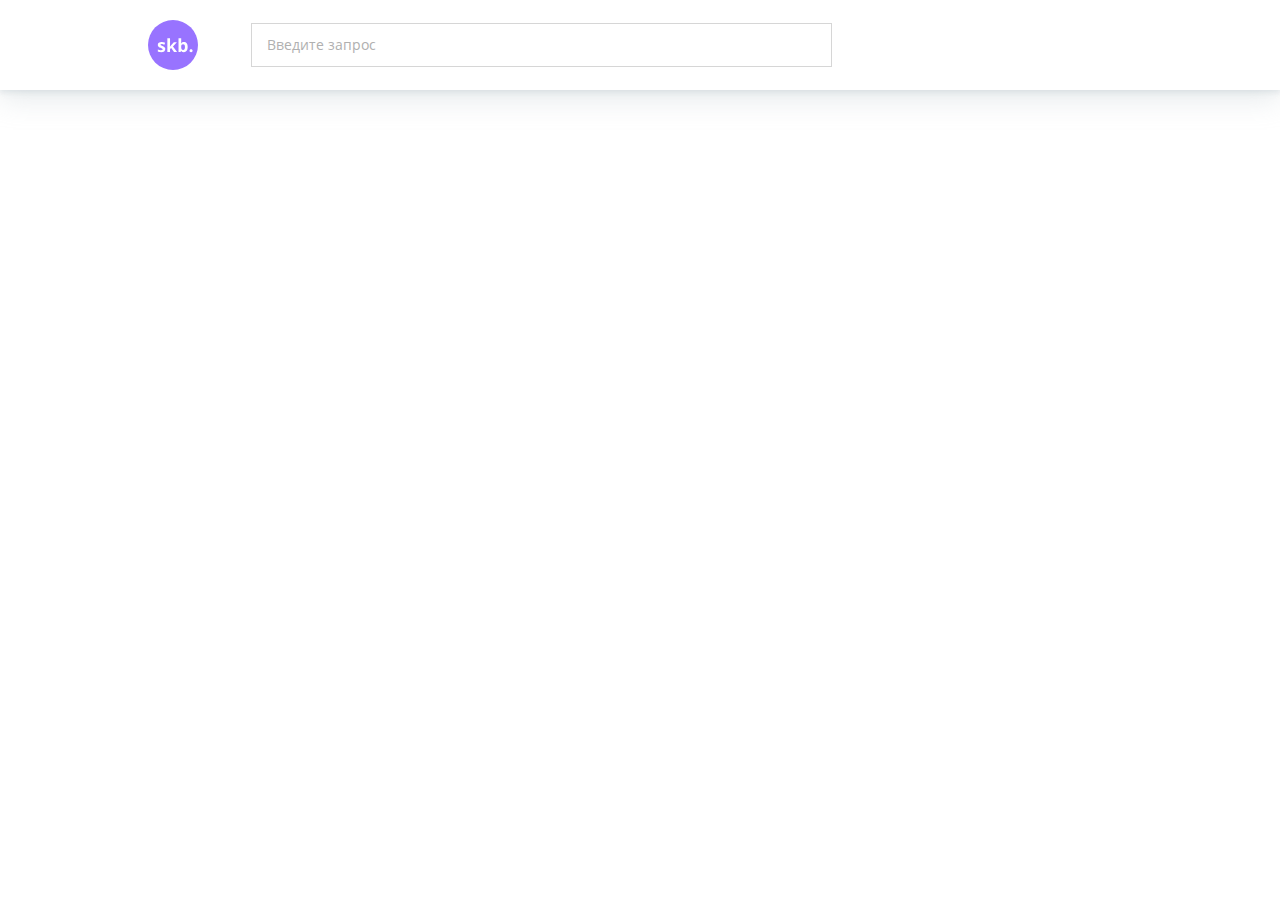
==== index.html @ ca974347 "header" ====
<!DOCTYPE html>
<html lang="ru">
<head>
    <meta charset="UTF-8">
    <meta http-equiv="X-UA-Compatible" content="IE=edge">
    <meta name="viewport" content="width=device-width, initial-scale=1.0">
    <title>Skillbus - Система управления контактными данными клиентов</title>

    <link rel="stylesheet" href="css/style.css">
</head>
<body>
    <header class="header">
      <div class="header__container container">
        <svg class="header__logo" viewbox="0 0 50 50" fill="none" xmlns="http://www.w3.org/2000/svg">
          <circle cx="25" cy="25" r="25" fill="#9873FF"/>
          <path d="M17.2617 29.082C17.2617 30.0898 16.9102 30.8574 16.207 31.3848C15.5098 31.9121 14.4639 32.1758 13.0693 32.1758C12.3545 32.1758 11.7451 32.126 11.2412 32.0264C10.7373 31.9326 10.2656 31.792 9.82617 31.6045V29.3896C10.3242 29.624 10.8838 29.8203 11.5049 29.9785C12.1318 30.1367 12.6826 30.2158 13.1572 30.2158C14.1299 30.2158 14.6162 29.9346 14.6162 29.3721C14.6162 29.1611 14.5518 28.9912 14.4229 28.8623C14.2939 28.7275 14.0713 28.5781 13.7549 28.4141C13.4385 28.2441 13.0166 28.0479 12.4893 27.8252C11.7334 27.5088 11.1768 27.2158 10.8193 26.9463C10.4678 26.6768 10.21 26.3691 10.0459 26.0234C9.8877 25.6719 9.80859 25.2412 9.80859 24.7314C9.80859 23.8584 10.1455 23.1846 10.8193 22.71C11.499 22.2295 12.46 21.9893 13.7021 21.9893C14.8857 21.9893 16.0371 22.2471 17.1562 22.7627L16.3477 24.6963C15.8555 24.4854 15.3955 24.3125 14.9678 24.1777C14.54 24.043 14.1035 23.9756 13.6582 23.9756C12.8672 23.9756 12.4717 24.1895 12.4717 24.6172C12.4717 24.8574 12.5977 25.0654 12.8496 25.2412C13.1074 25.417 13.667 25.6777 14.5283 26.0234C15.2959 26.334 15.8584 26.624 16.2158 26.8936C16.5732 27.1631 16.8369 27.4736 17.0068 27.8252C17.1768 28.1768 17.2617 28.5957 17.2617 29.082ZM21.9287 26.6562L23.0977 25.1621L25.8486 22.1738H28.8721L24.9697 26.4365L29.1094 32H26.0156L23.1855 28.0186L22.0342 28.9414V32H19.3535V18.3242H22.0342V24.4238L21.8936 26.6562H21.9287ZM35.9824 21.9893C37.1426 21.9893 38.0508 22.4434 38.707 23.3516C39.3633 24.2539 39.6914 25.4932 39.6914 27.0693C39.6914 28.6924 39.3516 29.9492 38.6719 30.8398C37.998 31.7305 37.0781 32.1758 35.9121 32.1758C34.7578 32.1758 33.8525 31.7568 33.1963 30.9189H33.0117L32.5635 32H30.5156V18.3242H33.1963V21.5059C33.1963 21.9102 33.1611 22.5576 33.0908 23.4482H33.1963C33.8232 22.4756 34.752 21.9893 35.9824 21.9893ZM35.1211 24.1338C34.459 24.1338 33.9756 24.3389 33.6709 24.749C33.3662 25.1533 33.208 25.8242 33.1963 26.7617V27.0518C33.1963 28.1064 33.3516 28.8623 33.6621 29.3193C33.9785 29.7764 34.4766 30.0049 35.1562 30.0049C35.707 30.0049 36.1436 29.7529 36.4658 29.249C36.7939 28.7393 36.958 28.001 36.958 27.0342C36.958 26.0674 36.7939 25.3438 36.4658 24.8633C36.1377 24.377 35.6895 24.1338 35.1211 24.1338ZM41.5283 30.7432C41.5283 30.251 41.6602 29.8789 41.9238 29.627C42.1875 29.375 42.5713 29.249 43.0752 29.249C43.5615 29.249 43.9365 29.3779 44.2002 29.6357C44.4697 29.8936 44.6045 30.2627 44.6045 30.7432C44.6045 31.2061 44.4697 31.5723 44.2002 31.8418C43.9307 32.1055 43.5557 32.2373 43.0752 32.2373C42.583 32.2373 42.2021 32.1084 41.9326 31.8506C41.6631 31.5869 41.5283 31.2178 41.5283 30.7432Z" fill="white"/>
        </svg>
        <input class="header__search-field" type="text" id="search-field" placeholder="Введите запрос">
      </div>
    </header>
</body>
</html>
---- css/style.css ----
@import "base/_normalize.css";
@import "base/_fonts.css";
@import "base/_variables.css";
@import "base/_global.css";
@import "base/_overall.css";

/*** blocks ***/

@import "blocks/_header.css";
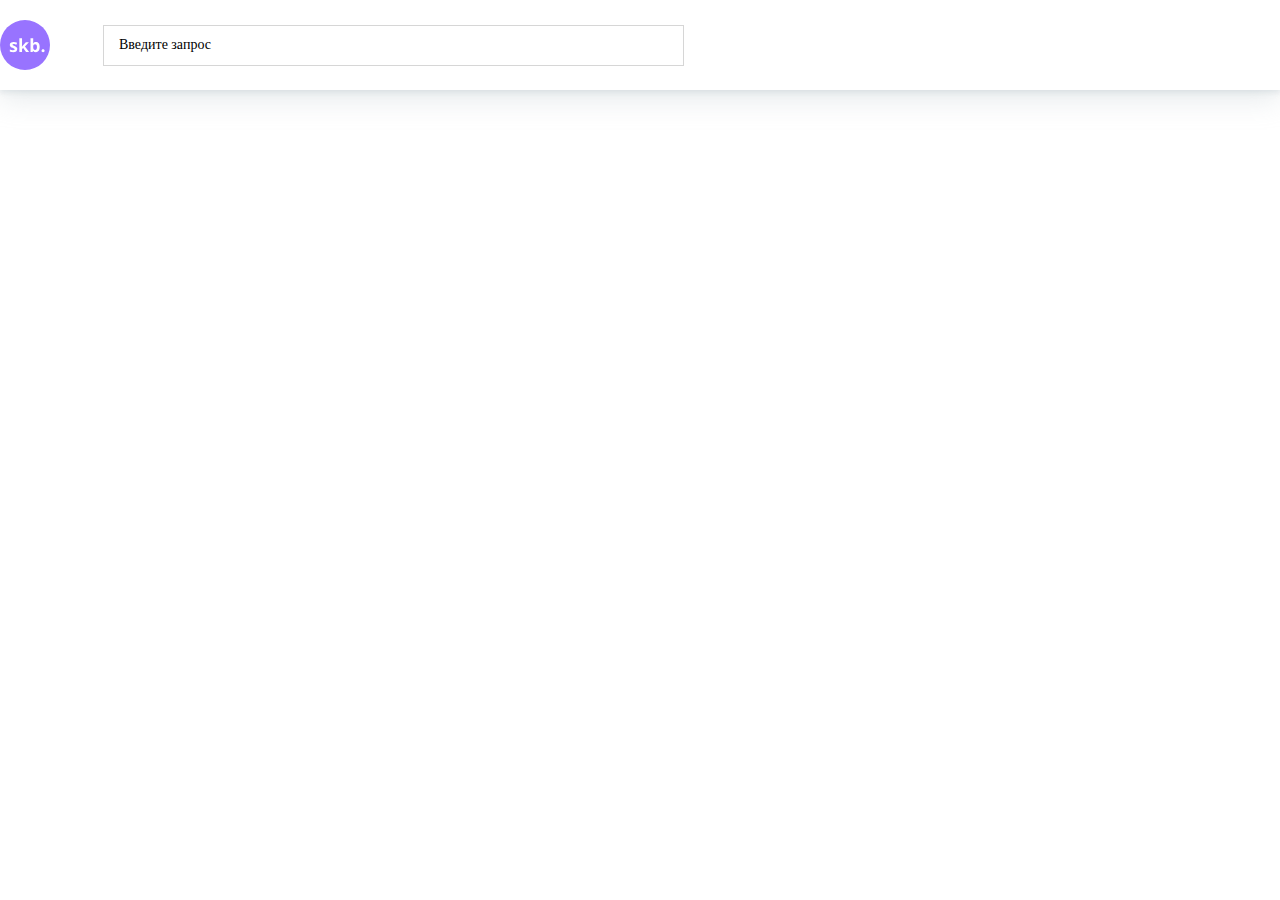
==== commit caf03eac: "update header" ====
--- a/index.html
+++ b/index.html
@@ -4,18 +4,17 @@
     <meta charset="UTF-8">
     <meta http-equiv="X-UA-Compatible" content="IE=edge">
     <meta name="viewport" content="width=device-width, initial-scale=1.0">
-    <title>Skillbus - Система управления контактными данными клиентов</title>
+    <title>Система управления контактными данными клиентов - Skillbus</title>
 
     <link rel="stylesheet" href="css/style.css">
 </head>
 <body>
     <header class="header">
       <div class="header__container container">
-        <svg class="header__logo" viewbox="0 0 50 50" fill="none" xmlns="http://www.w3.org/2000/svg">
-          <circle cx="25" cy="25" r="25" fill="#9873FF"/>
-          <path d="M17.2617 29.082C17.2617 30.0898 16.9102 30.8574 16.207 31.3848C15.5098 31.9121 14.4639 32.1758 13.0693 32.1758C12.3545 32.1758 11.7451 32.126 11.2412 32.0264C10.7373 31.9326 10.2656 31.792 9.82617 31.6045V29.3896C10.3242 29.624 10.8838 29.8203 11.5049 29.9785C12.1318 30.1367 12.6826 30.2158 13.1572 30.2158C14.1299 30.2158 14.6162 29.9346 14.6162 29.3721C14.6162 29.1611 14.5518 28.9912 14.4229 28.8623C14.2939 28.7275 14.0713 28.5781 13.7549 28.4141C13.4385 28.2441 13.0166 28.0479 12.4893 27.8252C11.7334 27.5088 11.1768 27.2158 10.8193 26.9463C10.4678 26.6768 10.21 26.3691 10.0459 26.0234C9.8877 25.6719 9.80859 25.2412 9.80859 24.7314C9.80859 23.8584 10.1455 23.1846 10.8193 22.71C11.499 22.2295 12.46 21.9893 13.7021 21.9893C14.8857 21.9893 16.0371 22.2471 17.1562 22.7627L16.3477 24.6963C15.8555 24.4854 15.3955 24.3125 14.9678 24.1777C14.54 24.043 14.1035 23.9756 13.6582 23.9756C12.8672 23.9756 12.4717 24.1895 12.4717 24.6172C12.4717 24.8574 12.5977 25.0654 12.8496 25.2412C13.1074 25.417 13.667 25.6777 14.5283 26.0234C15.2959 26.334 15.8584 26.624 16.2158 26.8936C16.5732 27.1631 16.8369 27.4736 17.0068 27.8252C17.1768 28.1768 17.2617 28.5957 17.2617 29.082ZM21.9287 26.6562L23.0977 25.1621L25.8486 22.1738H28.8721L24.9697 26.4365L29.1094 32H26.0156L23.1855 28.0186L22.0342 28.9414V32H19.3535V18.3242H22.0342V24.4238L21.8936 26.6562H21.9287ZM35.9824 21.9893C37.1426 21.9893 38.0508 22.4434 38.707 23.3516C39.3633 24.2539 39.6914 25.4932 39.6914 27.0693C39.6914 28.6924 39.3516 29.9492 38.6719 30.8398C37.998 31.7305 37.0781 32.1758 35.9121 32.1758C34.7578 32.1758 33.8525 31.7568 33.1963 30.9189H33.0117L32.5635 32H30.5156V18.3242H33.1963V21.5059C33.1963 21.9102 33.1611 22.5576 33.0908 23.4482H33.1963C33.8232 22.4756 34.752 21.9893 35.9824 21.9893ZM35.1211 24.1338C34.459 24.1338 33.9756 24.3389 33.6709 24.749C33.3662 25.1533 33.208 25.8242 33.1963 26.7617V27.0518C33.1963 28.1064 33.3516 28.8623 33.6621 29.3193C33.9785 29.7764 34.4766 30.0049 35.1562 30.0049C35.707 30.0049 36.1436 29.7529 36.4658 29.249C36.7939 28.7393 36.958 28.001 36.958 27.0342C36.958 26.0674 36.7939 25.3438 36.4658 24.8633C36.1377 24.377 35.6895 24.1338 35.1211 24.1338ZM41.5283 30.7432C41.5283 30.251 41.6602 29.8789 41.9238 29.627C42.1875 29.375 42.5713 29.249 43.0752 29.249C43.5615 29.249 43.9365 29.3779 44.2002 29.6357C44.4697 29.8936 44.6045 30.2627 44.6045 30.7432C44.6045 31.2061 44.4697 31.5723 44.2002 31.8418C43.9307 32.1055 43.5557 32.2373 43.0752 32.2373C42.583 32.2373 42.2021 32.1084 41.9326 31.8506C41.6631 31.5869 41.5283 31.2178 41.5283 30.7432Z" fill="white"/>
+        <svg class="header__logo">
+          <use xlink:href="icons/icons.svg#logo"></use>
         </svg>
-        <input class="header__search-field" type="text" id="search-field" placeholder="Введите запрос">
+        <input id="searchField" class="header__search-field" type="search" placeholder="Введите запрос">
       </div>
     </header>
 </body>
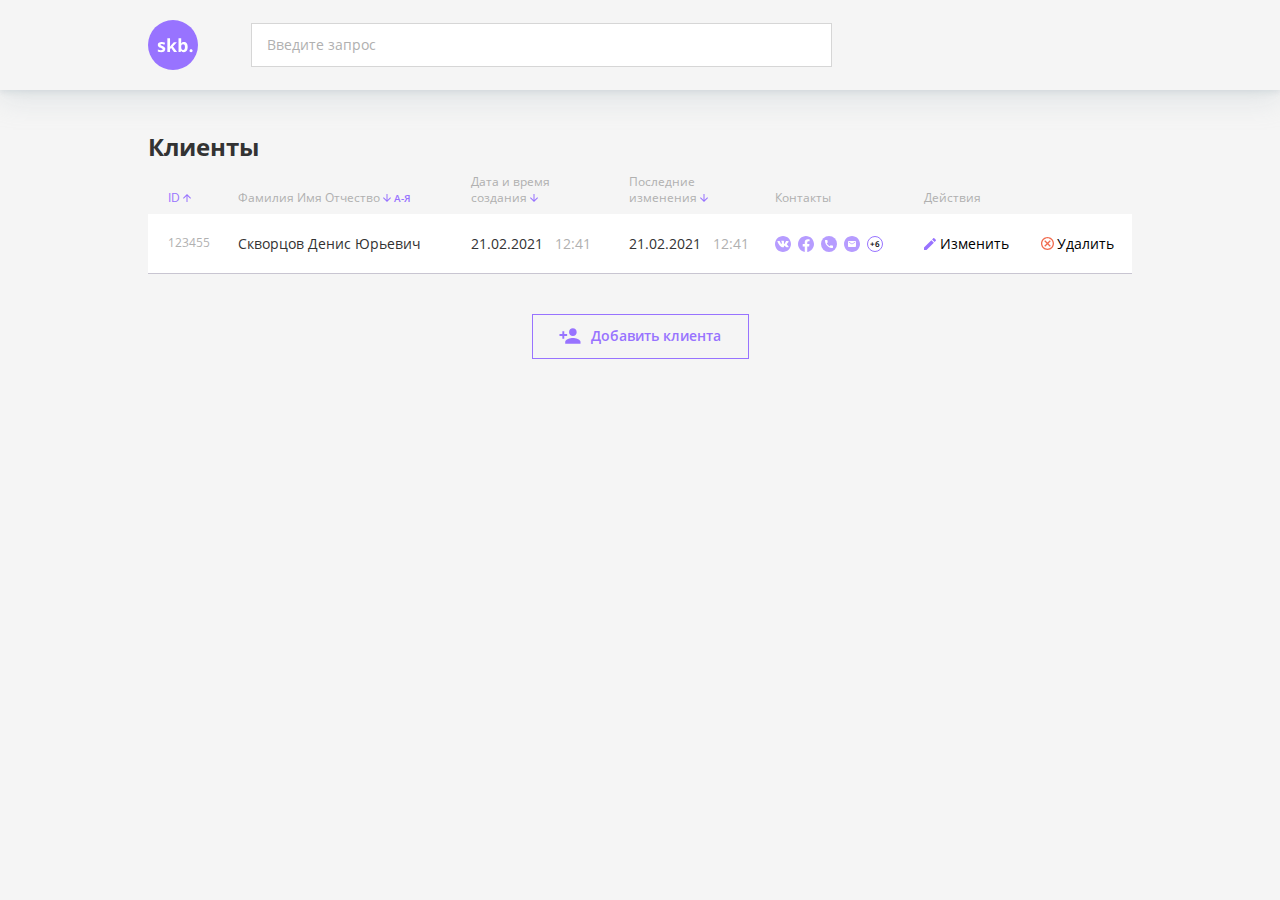
==== commit 8324bdc8: "clients section" ====
--- a/index.html
+++ b/index.html
@@ -8,7 +8,7 @@
 
     <link rel="stylesheet" href="css/style.css">
 </head>
-<body>
+<body class="ready">
     <header class="header">
       <div class="header__container container">
         <svg class="header__logo">
@@ -17,5 +17,161 @@
         <input id="searchField" class="header__search-field" type="search" placeholder="Введите запрос">
       </div>
     </header>
+    <main>
+      <h1 class="visually-hidden">Список клиентов Skillbus</h1>
+      <section class="clients">
+        <div class="clients__container container">
+          <h2 class="clients__title">Клиенты</h2>
+          <div class="clients__table-container">
+            <table class="clients__table clients-table">
+              <thead>
+                <th class="clients-table__th--id clients-table__th">
+                  <button id="filterIdBtn" class="filter-btn--id filter-btn btn-reset" type="button">
+                    <span>id</span>
+                    <svg class="filter-btn__arrow">
+                      <use xlink:href="icons/icons.svg#arrow"></use>
+                    </svg>
+                  </button>
+                </th>
+                <th class="clients-table__th--name clients-table__th">
+                  <span>Фамилия Имя Отчество</span>
+                  <button id="filterNameBtn" class="filter-btn--name filter-btn btn-reset" type="button">
+                    <svg class="filter-btn__arrow filter-btn__arrow--down">
+                      <use xlink:href="icons/icons.svg#arrow"></use>
+                    </svg>
+                    А-Я
+                  </button>
+                </th>
+                <th class="clients-table__th--date clients-table__th">
+                  <span>Дата и&nbsp;время создания</span>
+                  <button id="filterDateBtn" class="filter-btn btn-reset" type="button">
+                    <svg class="filter-btn__arrow filter-btn__arrow--down">
+                      <use xlink:href="icons/icons.svg#arrow"></use>
+                    </svg>
+                  </button>
+                </th>
+                <th class="clients-table__th--date clients-table__th">
+                  <span>Последние изменения</span>
+                  <button id="filterChangesBtn" class="filter-btn btn-reset" type="button">
+                    <svg class="filter-btn__arrow filter-btn__arrow--down">
+                      <use xlink:href="icons/icons.svg#arrow"></use>
+                    </svg>
+                  </button>
+                </th>
+                <th class="clients-table__th--contacts clients-table__th">
+                  <span>Контакты</span>
+                </th>
+                <th class="clients-table__th--actions clients-table__th">
+                  <span>Действия</span>
+                </th>
+              </thead>
+              <tbody id="dataContainer" class="clients-table__body">
+                <!-- когда в таблице нет данных (clients-table__no-data-text),
+                  либо мы ждем ответа с сервера (clients-table__spinner)
+
+                <tr class="clients-table__empty-row">
+                  <td colspan="7">
+                    <div class="clients-table__empty-content">
+                      <div class="clients-table__no-data-text">В таблице пока нет данных :(</div>
+                      <svg class="clients-table__spinner spinner">
+                        <use xlink:href="icons/icons.svg#spinner"></use>
+                      </svg>
+                    </div>
+                  </td>
+                </tr>
+
+                -->
+                <tr class="clients-table__row">
+                  <td class="clients-table__td--id clients-table__td">123455</td>
+                  <td class="clients-table__td--name clients-table__td">Скворцов Денис Юрьевич</td>
+                  <td class="clients-table__td--date clients-table__td">
+                    <time datetime="2021-02-21">21.02.2021</time>
+                    <time datetime="12:41" class="clients-table__time">12:41</time>
+                  </td>
+                  <td class="clients-table__td--date clients-table__td">
+                    <time datetime="2021-02-21">21.02.2021</time>
+                    <time datetime="12:41" class="clients-table__time">12:41</time>
+                  </td>
+                  <td class="clients-table__td--contacts clients-table__td">
+                    <div class="clients-table__contacts-container">
+                      <button type="button" class="contact-btn btn-reset" aria-label="v kontakte" data-template="123455-vk">
+                        <svg class="contact-btn__icon">
+                          <use xlink:href="icons/icons.svg#vk"></use>
+                        </svg>
+                      </button>
+                      <button type="button" class="contact-btn btn-reset" aria-label="facebook" data-template="123455-facebook">
+                        <svg class="contact-btn__icon">
+                          <use xlink:href="icons/icons.svg#fb"></use>
+                        </svg>
+                      </button>
+                      <button type="button" class="contact-btn btn-reset" aria-label="phone number" data-template="123455-tel">
+                        <svg class="contact-btn__icon">
+                          <use xlink:href="icons/icons.svg#call"></use>
+                        </svg>
+                      </button>
+                      <button type="button" class="contact-btn btn-reset" aria-label="mail" data-template="123455-mail">
+                        <svg class="contact-btn__icon">
+                          <use xlink:href="icons/icons.svg#mail"></use>
+                        </svg>
+                      </button>
+                      <div class="tippy__content">
+                        <div id="123455-vk">
+                          <span class="contact-btn__tooltip--type">VK:</span>
+                          <span class="contact-btn__tooltip--value">@skvorets</span></div>
+                        <div id="123455-facebook">
+                          <span class="contact-btn__tooltip--type">Facebook:</span>
+                          <span class="contact-btn__tooltip--value">@skvorets</span>
+                        </div>
+                        <div id="123455-tel">
+                          <span class="contact-btn__tooltip--type">Телефон:</span>
+                          <span class="contact-btn__tooltip--value">+7 (985) 443-00-00</span>
+                        </div>
+                        <div id="123455-mail">
+                          <span class="contact-btn__tooltip--type">Email:</span>
+                          <span class="contact-btn__tooltip--value">@skvorets</span></div>
+                      </div>
+                      <button class="contact-btn__other btn-reset">+6</button>
+                    </div>
+                  </td>
+                  <td class="clients-table__td--actions clients-table__td">
+                    <div class="clients-table__actions-container">
+                      <button type="button" class="action-btn--edit action-btn btn-reset">
+                        <svg class="action-btn__icon">
+                          <use xlink:href="icons/icons.svg#pencil"></use>
+                        </svg>
+                        <svg class="action-btn__icon--hidden action-btn__spinner action-btn__icon spinner">
+                          <use xlink:href="icons/icons.svg#spinner"></use>
+                        </svg>
+                        <span>Изменить</span>
+                      </button>
+                      <button type="button" class="action-btn--cancel action-btn btn-reset">
+                        <svg class="action-btn__icon">
+                          <use xlink:href="icons/icons.svg#cancel"></use>
+                        </svg>
+                        <svg class="action-btn__icon--hidden action-btn__spinner action-btn__icon spinner">
+                          <use xlink:href="icons/icons.svg#spinner"></use>
+                        </svg>
+                        <span>Удалить</span>
+                      </button>
+                    </div>
+                  </td>
+                </tr>
+              </tbody>
+            </table>
+          </div>
+          <button type="button" class="clients__add-client-btn btn--secondary btn btn-reset">
+            <svg>
+              <use xlink:href="icons/icons.svg#add-client"></use>
+            </svg>
+            Добавить клиента
+          </button>
+        </div>
+      </section>
+    </main>
+
+    <script src="js/vendor/popper.min.js"></script>
+    <script src="js/vendor/tippy-bundle.umd.js"></script>
+
+    <script src="js/contact-tooltip.js"></script>
 </body>
 </html>
--- a/css/style.css
+++ b/css/style.css
@@ -1,9 +1,21 @@
-@import "base/_normalize.css";
-@import "base/_fonts.css";
-@import "base/_variables.css";
-@import "base/_global.css";
-@import "base/_overall.css";
+/*** vendor ***/
+@import "vendor/normalize.css";
+
+/*** base ***/
+@import "base/variables.css";
+@import "base/fonts.css";
+@import "base/global.css";
+@import "base/overall.css";
 
 /*** blocks ***/
+@import "blocks/spinner.css";
+@import "blocks/action-btn.css";
+@import "blocks/filter-btn.css";
+@import "blocks/btn.css";
+@import "blocks/tippy.css";
 
-@import "blocks/_header.css";
+@import "blocks/contact-btn.css";
+@import "blocks/clients-table.css";
+
+@import "blocks/header.css";
+@import "blocks/clients.css";
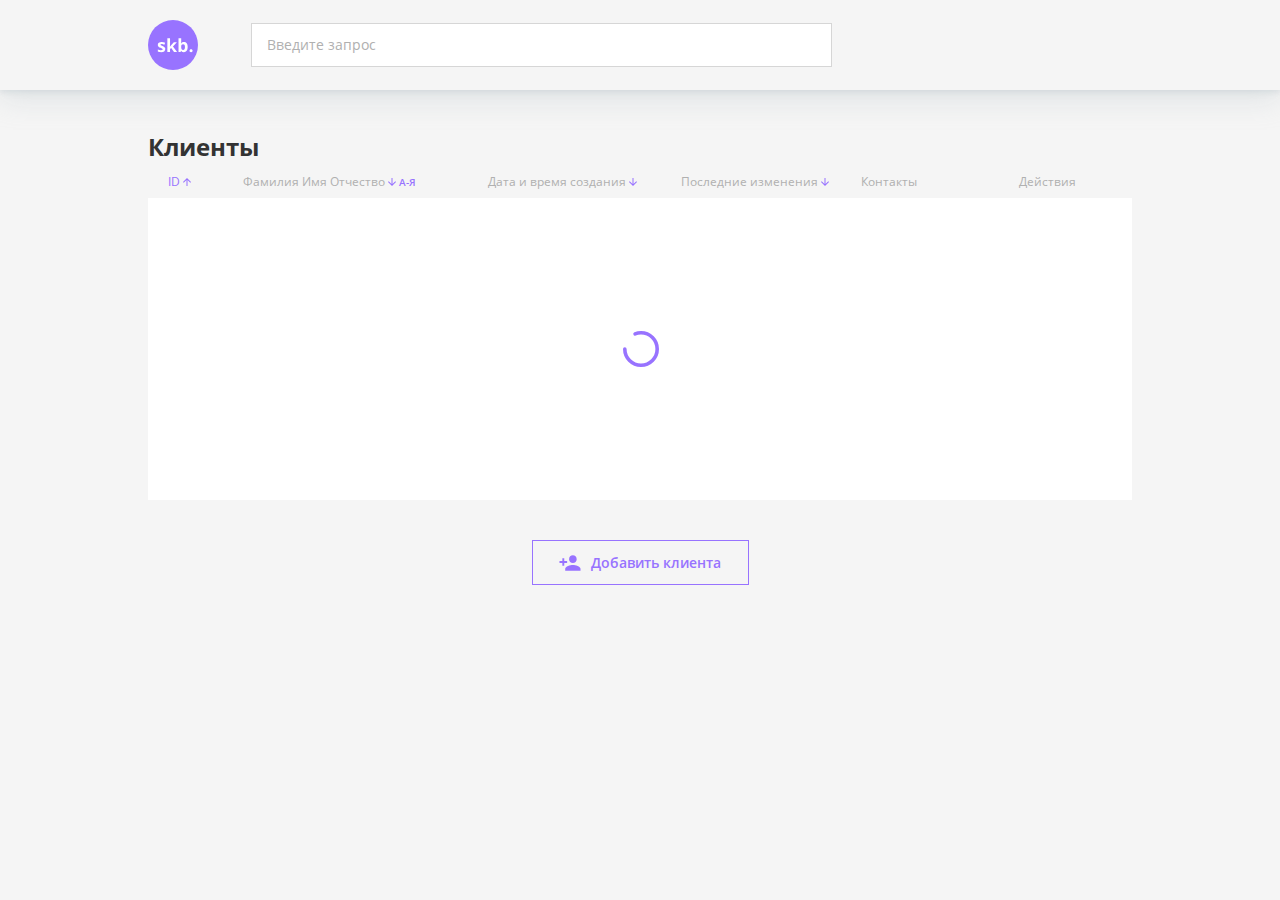
==== commit b38e0777: "table rendering by main.js" ====
--- a/index.html
+++ b/index.html
@@ -8,7 +8,7 @@
 
     <link rel="stylesheet" href="css/style.css">
 </head>
-<body class="ready">
+<body>
     <header class="header">
       <div class="header__container container">
         <svg class="header__logo">
@@ -66,93 +66,12 @@
                 </th>
               </thead>
               <tbody id="dataContainer" class="clients-table__body">
-                <!-- когда в таблице нет данных (clients-table__no-data-text),
-                  либо мы ждем ответа с сервера (clients-table__spinner)
-
                 <tr class="clients-table__empty-row">
                   <td colspan="7">
                     <div class="clients-table__empty-content">
-                      <div class="clients-table__no-data-text">В таблице пока нет данных :(</div>
                       <svg class="clients-table__spinner spinner">
                         <use xlink:href="icons/icons.svg#spinner"></use>
                       </svg>
-                    </div>
-                  </td>
-                </tr>
-
-                -->
-                <tr class="clients-table__row">
-                  <td class="clients-table__td--id clients-table__td">123455</td>
-                  <td class="clients-table__td--name clients-table__td">Скворцов Денис Юрьевич</td>
-                  <td class="clients-table__td--date clients-table__td">
-                    <time datetime="2021-02-21">21.02.2021</time>
-                    <time datetime="12:41" class="clients-table__time">12:41</time>
-                  </td>
-                  <td class="clients-table__td--date clients-table__td">
-                    <time datetime="2021-02-21">21.02.2021</time>
-                    <time datetime="12:41" class="clients-table__time">12:41</time>
-                  </td>
-                  <td class="clients-table__td--contacts clients-table__td">
-                    <div class="clients-table__contacts-container">
-                      <button type="button" class="contact-btn btn-reset" aria-label="v kontakte" data-template="123455-vk">
-                        <svg class="contact-btn__icon">
-                          <use xlink:href="icons/icons.svg#vk"></use>
-                        </svg>
-                      </button>
-                      <button type="button" class="contact-btn btn-reset" aria-label="facebook" data-template="123455-facebook">
-                        <svg class="contact-btn__icon">
-                          <use xlink:href="icons/icons.svg#fb"></use>
-                        </svg>
-                      </button>
-                      <button type="button" class="contact-btn btn-reset" aria-label="phone number" data-template="123455-tel">
-                        <svg class="contact-btn__icon">
-                          <use xlink:href="icons/icons.svg#call"></use>
-                        </svg>
-                      </button>
-                      <button type="button" class="contact-btn btn-reset" aria-label="mail" data-template="123455-mail">
-                        <svg class="contact-btn__icon">
-                          <use xlink:href="icons/icons.svg#mail"></use>
-                        </svg>
-                      </button>
-                      <div class="tippy__content">
-                        <div id="123455-vk">
-                          <span class="contact-btn__tooltip--type">VK:</span>
-                          <span class="contact-btn__tooltip--value">@skvorets</span></div>
-                        <div id="123455-facebook">
-                          <span class="contact-btn__tooltip--type">Facebook:</span>
-                          <span class="contact-btn__tooltip--value">@skvorets</span>
-                        </div>
-                        <div id="123455-tel">
-                          <span class="contact-btn__tooltip--type">Телефон:</span>
-                          <span class="contact-btn__tooltip--value">+7 (985) 443-00-00</span>
-                        </div>
-                        <div id="123455-mail">
-                          <span class="contact-btn__tooltip--type">Email:</span>
-                          <span class="contact-btn__tooltip--value">@skvorets</span></div>
-                      </div>
-                      <button class="contact-btn__other btn-reset">+6</button>
-                    </div>
-                  </td>
-                  <td class="clients-table__td--actions clients-table__td">
-                    <div class="clients-table__actions-container">
-                      <button type="button" class="action-btn--edit action-btn btn-reset">
-                        <svg class="action-btn__icon">
-                          <use xlink:href="icons/icons.svg#pencil"></use>
-                        </svg>
-                        <svg class="action-btn__icon--hidden action-btn__spinner action-btn__icon spinner">
-                          <use xlink:href="icons/icons.svg#spinner"></use>
-                        </svg>
-                        <span>Изменить</span>
-                      </button>
-                      <button type="button" class="action-btn--cancel action-btn btn-reset">
-                        <svg class="action-btn__icon">
-                          <use xlink:href="icons/icons.svg#cancel"></use>
-                        </svg>
-                        <svg class="action-btn__icon--hidden action-btn__spinner action-btn__icon spinner">
-                          <use xlink:href="icons/icons.svg#spinner"></use>
-                        </svg>
-                        <span>Удалить</span>
-                      </button>
                     </div>
                   </td>
                 </tr>
@@ -172,6 +91,6 @@
     <script src="js/vendor/popper.min.js"></script>
     <script src="js/vendor/tippy-bundle.umd.js"></script>
 
-    <script src="js/contact-tooltip.js"></script>
+    <script src="js/main.js"></script>
 </body>
 </html>
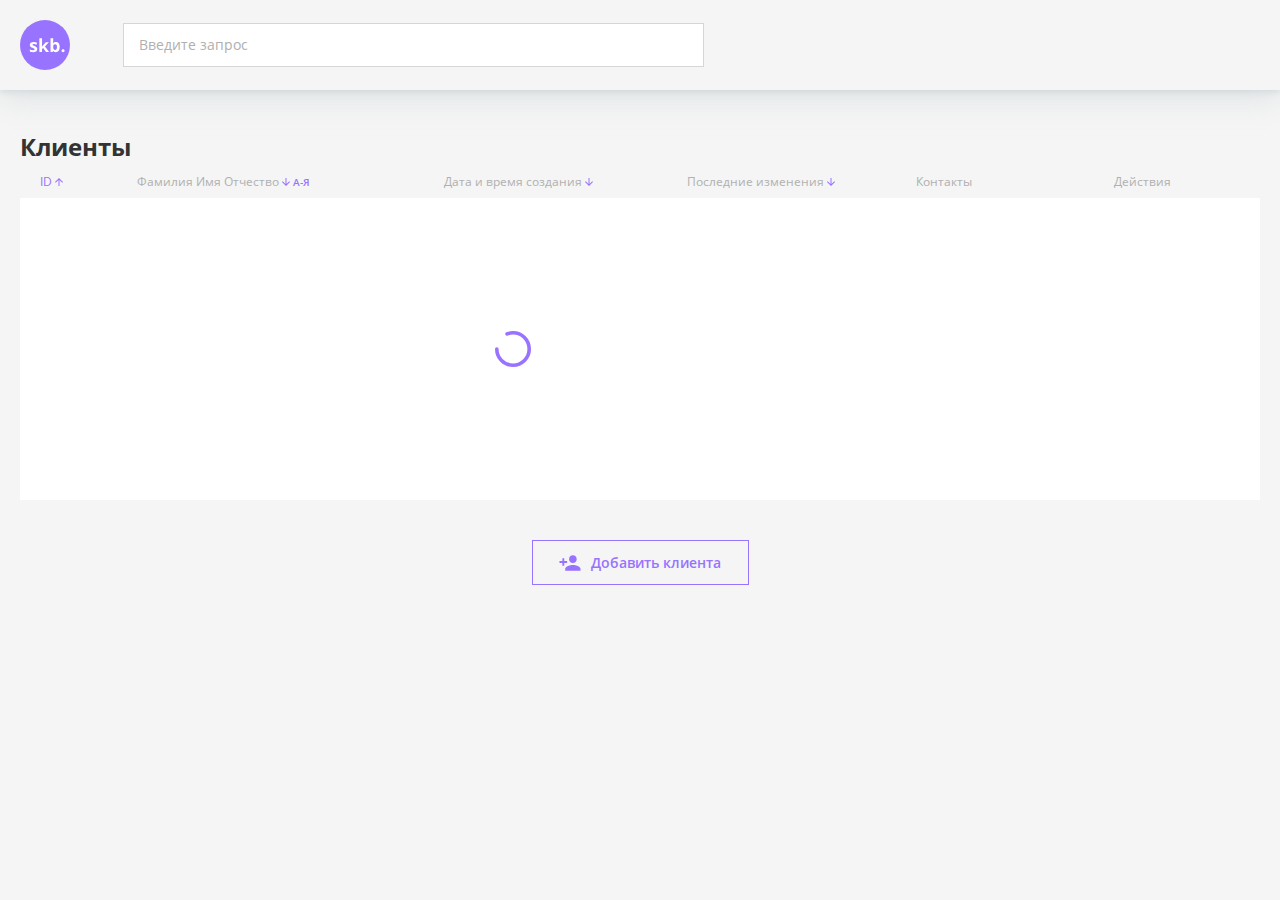
==== commit c31fe302: "overall corrections" ====
--- a/index.html
+++ b/index.html
@@ -6,6 +6,7 @@
     <meta name="viewport" content="width=device-width, initial-scale=1.0">
     <title>Система управления контактными данными клиентов - Skillbus</title>
 
+    <link rel="stylesheet" href="css/vendor/choices.min.css">
     <link rel="stylesheet" href="css/style.css">
 </head>
 <body>
@@ -26,7 +27,7 @@
             <table class="clients__table clients-table">
               <thead>
                 <th class="clients-table__th--id clients-table__th">
-                  <button id="filterIdBtn" class="filter-btn--id filter-btn btn-reset" type="button">
+                  <button id="filterIdBtn" class="filter-btn--id filter-btn btn-reset" type="button" aria-label="Сортировать по возрастанию">
                     <span>id</span>
                     <svg class="filter-btn__arrow">
                       <use xlink:href="icons/icons.svg#arrow"></use>
@@ -35,7 +36,7 @@
                 </th>
                 <th class="clients-table__th--name clients-table__th">
                   <span>Фамилия Имя Отчество</span>
-                  <button id="filterNameBtn" class="filter-btn--name filter-btn btn-reset" type="button">
+                  <button id="filterNameBtn" class="filter-btn--name filter-btn btn-reset" type="button" aria-label="Сортировать в алфавитном порядке">
                     <svg class="filter-btn__arrow filter-btn__arrow--down">
                       <use xlink:href="icons/icons.svg#arrow"></use>
                     </svg>
@@ -44,7 +45,7 @@
                 </th>
                 <th class="clients-table__th--date clients-table__th">
                   <span>Дата и&nbsp;время создания</span>
-                  <button id="filterDateBtn" class="filter-btn btn-reset" type="button">
+                  <button id="filterDateBtn" class="filter-btn btn-reset" type="button" aria-label="Сортировать по возрастанию">
                     <svg class="filter-btn__arrow filter-btn__arrow--down">
                       <use xlink:href="icons/icons.svg#arrow"></use>
                     </svg>
@@ -52,7 +53,7 @@
                 </th>
                 <th class="clients-table__th--date clients-table__th">
                   <span>Последние изменения</span>
-                  <button id="filterChangesBtn" class="filter-btn btn-reset" type="button">
+                  <button id="filterChangesBtn" class="filter-btn btn-reset" type="button" aria-label="Сортировать по возрастанию">
                     <svg class="filter-btn__arrow filter-btn__arrow--down">
                       <use xlink:href="icons/icons.svg#arrow"></use>
                     </svg>
@@ -78,7 +79,7 @@
               </tbody>
             </table>
           </div>
-          <button type="button" class="clients__add-client-btn btn--secondary btn btn-reset">
+          <button id="addClientBtn" type="button" class="clients__add-client-btn btn--secondary btn btn-reset">
             <svg>
               <use xlink:href="icons/icons.svg#add-client"></use>
             </svg>
@@ -90,6 +91,7 @@
 
     <script src="js/vendor/popper.min.js"></script>
     <script src="js/vendor/tippy-bundle.umd.js"></script>
+    <script src="js/vendor/choices.min.js"></script>
 
     <script src="js/main.js"></script>
 </body>
--- a/css/vendor/choices.min.css
+++ b/css/vendor/choices.min.css
@@ -0,0 +1 @@
+.choices{position:relative;overflow:hidden;margin-bottom:24px;font-size:16px}.choices:focus{outline:0}.choices:last-child{margin-bottom:0}.choices.is-open{overflow:visible}.choices.is-disabled .choices__inner,.choices.is-disabled .choices__input{background-color:#eaeaea;cursor:not-allowed;-webkit-user-select:none;user-select:none}.choices.is-disabled .choices__item{cursor:not-allowed}.choices [hidden]{display:none!important}.choices[data-type*=select-one]{cursor:pointer}.choices[data-type*=select-one] .choices__inner{padding-bottom:7.5px}.choices[data-type*=select-one] .choices__input{display:block;width:100%;padding:10px;border-bottom:1px solid #ddd;background-color:#fff;margin:0}.choices[data-type*=select-one] .choices__button{background-image:url([data-uri]);padding:0;background-size:8px;position:absolute;top:50%;right:0;margin-top:-10px;margin-right:25px;height:20px;width:20px;border-radius:10em;opacity:.25}.choices[data-type*=select-one] .choices__button:focus,.choices[data-type*=select-one] .choices__button:hover{opacity:1}.choices[data-type*=select-one] .choices__button:focus{box-shadow:0 0 0 2px #00bcd4}.choices[data-type*=select-one] .choices__item[data-value=""] .choices__button{display:none}.choices[data-type*=select-one]::after{content:"";height:0;width:0;border-style:solid;border-color:#333 transparent transparent;border-width:5px;position:absolute;right:11.5px;top:50%;margin-top:-2.5px;pointer-events:none}.choices[data-type*=select-one].is-open::after{border-color:transparent transparent #333;margin-top:-7.5px}.choices[data-type*=select-one][dir=rtl]::after{left:11.5px;right:auto}.choices[data-type*=select-one][dir=rtl] .choices__button{right:auto;left:0;margin-left:25px;margin-right:0}.choices[data-type*=select-multiple] .choices__inner,.choices[data-type*=text] .choices__inner{cursor:text}.choices[data-type*=select-multiple] .choices__button,.choices[data-type*=text] .choices__button{position:relative;display:inline-block;margin:0 -4px 0 8px;padding-left:16px;border-left:1px solid #008fa1;background-image:url([data-uri]);background-size:8px;width:8px;line-height:1;opacity:.75;border-radius:0}.choices[data-type*=select-multiple] .choices__button:focus,.choices[data-type*=select-multiple] .choices__button:hover,.choices[data-type*=text] .choices__button:focus,.choices[data-type*=text] .choices__button:hover{opacity:1}.choices__inner{display:inline-block;vertical-align:top;width:100%;background-color:#f9f9f9;padding:7.5px 7.5px 3.75px;border:1px solid #ddd;border-radius:2.5px;font-size:14px;min-height:44px;overflow:hidden}.is-focused .choices__inner,.is-open .choices__inner{border-color:#b7b7b7}.is-open .choices__inner{border-radius:2.5px 2.5px 0 0}.is-flipped.is-open .choices__inner{border-radius:0 0 2.5px 2.5px}.choices__list{margin:0;padding-left:0;list-style:none}.choices__list--single{display:inline-block;padding:4px 16px 4px 4px;width:100%}[dir=rtl] .choices__list--single{padding-right:4px;padding-left:16px}.choices__list--single .choices__item{width:100%}.choices__list--multiple{display:inline}.choices__list--multiple .choices__item{display:inline-block;vertical-align:middle;border-radius:20px;padding:4px 10px;font-size:12px;font-weight:500;margin-right:3.75px;margin-bottom:3.75px;background-color:#00bcd4;border:1px solid #00a5bb;color:#fff;word-break:break-all;box-sizing:border-box}.choices__list--multiple .choices__item[data-deletable]{padding-right:5px}[dir=rtl] .choices__list--multiple .choices__item{margin-right:0;margin-left:3.75px}.choices__list--multiple .choices__item.is-highlighted{background-color:#00a5bb;border:1px solid #008fa1}.is-disabled .choices__list--multiple .choices__item{background-color:#aaa;border:1px solid #919191}.choices__list--dropdown,.choices__list[aria-expanded]{visibility:hidden;z-index:1;position:absolute;width:100%;background-color:#fff;border:1px solid #ddd;top:100%;margin-top:-1px;border-bottom-left-radius:2.5px;border-bottom-right-radius:2.5px;overflow:hidden;word-break:break-all;will-change:visibility}.is-active.choices__list--dropdown,.is-active.choices__list[aria-expanded]{visibility:visible}.is-open .choices__list--dropdown,.is-open .choices__list[aria-expanded]{border-color:#b7b7b7}.is-flipped .choices__list--dropdown,.is-flipped .choices__list[aria-expanded]{top:auto;bottom:100%;margin-top:0;margin-bottom:-1px;border-radius:.25rem .25rem 0 0}.choices__list--dropdown .choices__list,.choices__list[aria-expanded] .choices__list{position:relative;max-height:300px;overflow:auto;-webkit-overflow-scrolling:touch;will-change:scroll-position}.choices__list--dropdown .choices__item,.choices__list[aria-expanded] .choices__item{position:relative;padding:10px;font-size:14px}[dir=rtl] .choices__list--dropdown .choices__item,[dir=rtl] .choices__list[aria-expanded] .choices__item{text-align:right}@media (min-width:640px){.choices__list--dropdown .choices__item--selectable,.choices__list[aria-expanded] .choices__item--selectable{padding-right:100px}.choices__list--dropdown .choices__item--selectable::after,.choices__list[aria-expanded] .choices__item--selectable::after{content:attr(data-select-text);font-size:12px;opacity:0;position:absolute;right:10px;top:50%;transform:translateY(-50%)}[dir=rtl] .choices__list--dropdown .choices__item--selectable,[dir=rtl] .choices__list[aria-expanded] .choices__item--selectable{text-align:right;padding-left:100px;padding-right:10px}[dir=rtl] .choices__list--dropdown .choices__item--selectable::after,[dir=rtl] .choices__list[aria-expanded] .choices__item--selectable::after{right:auto;left:10px}}.choices__list--dropdown .choices__item--selectable.is-highlighted,.choices__list[aria-expanded] .choices__item--selectable.is-highlighted{background-color:#f2f2f2}.choices__list--dropdown .choices__item--selectable.is-highlighted::after,.choices__list[aria-expanded] .choices__item--selectable.is-highlighted::after{opacity:.5}.choices__item{cursor:default}.choices__item--selectable{cursor:pointer}.choices__item--disabled{cursor:not-allowed;-webkit-user-select:none;user-select:none;opacity:.5}.choices__heading{font-weight:600;font-size:12px;padding:10px;border-bottom:1px solid #f7f7f7;color:gray}.choices__button{text-indent:-9999px;-webkit-appearance:none;appearance:none;border:0;background-color:transparent;background-repeat:no-repeat;background-position:center;cursor:pointer}.choices__button:focus,.choices__input:focus{outline:0}.choices__input{display:inline-block;vertical-align:baseline;background-color:#f9f9f9;font-size:14px;margin-bottom:5px;border:0;border-radius:0;max-width:100%;padding:4px 0 4px 2px}.choices__input::-webkit-search-cancel-button,.choices__input::-webkit-search-decoration,.choices__input::-webkit-search-results-button,.choices__input::-webkit-search-results-decoration{display:none}.choices__input::-ms-clear,.choices__input::-ms-reveal{display:none;width:0;height:0}[dir=rtl] .choices__input{padding-right:2px;padding-left:0}.choices__placeholder{opacity:.5}--- a/css/style.css
+++ b/css/style.css
@@ -13,9 +13,15 @@
 @import "blocks/filter-btn.css";
 @import "blocks/btn.css";
 @import "blocks/tippy.css";
+@import "blocks/input.css";
+@import "blocks/select.css";
+@import "blocks/modal.css";
 
 @import "blocks/contact-btn.css";
 @import "blocks/clients-table.css";
+@import "blocks/client-data-modal.css";
+@import "blocks/form-contact.css";
+@import "blocks/delete-client-modal.css";
 
 @import "blocks/header.css";
 @import "blocks/clients.css";
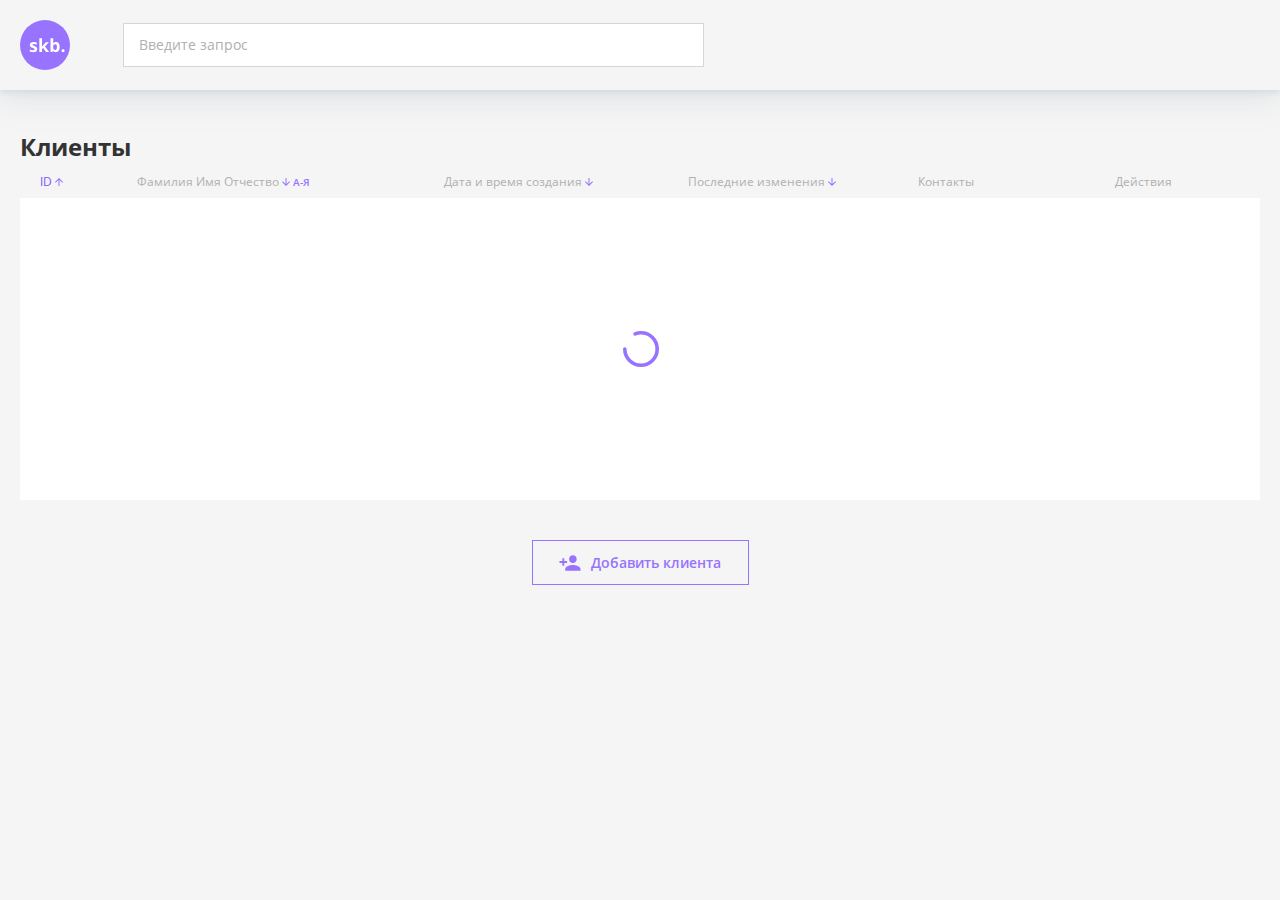
==== commit 08cf712a: "added sorting" ====
--- a/index.html
+++ b/index.html
@@ -27,34 +27,34 @@
             <table class="clients__table clients-table">
               <thead>
                 <th class="clients-table__th--id clients-table__th">
-                  <button id="filterIdBtn" class="filter-btn--id filter-btn btn-reset" type="button" aria-label="Сортировать по возрастанию">
-                    <span>id</span>
-                    <svg class="filter-btn__arrow">
+                  <button id="sortIdBtn" class="sort-btn--id sort-btn--up sort-btn btn-reset sort-active" type="button" aria-label="Сортировать по возрастанию">
+                    <span class="clients-table__th-title">id</span>
+                    <svg class="sort-btn__arrow">
                       <use xlink:href="icons/icons.svg#arrow"></use>
                     </svg>
                   </button>
                 </th>
                 <th class="clients-table__th--name clients-table__th">
-                  <span>Фамилия Имя Отчество</span>
-                  <button id="filterNameBtn" class="filter-btn--name filter-btn btn-reset" type="button" aria-label="Сортировать в алфавитном порядке">
-                    <svg class="filter-btn__arrow filter-btn__arrow--down">
+                  <span class="clients-table__th-title">Фамилия Имя Отчество</span>
+                  <button id="sortNameBtn" class="sort-btn--name  sort-btn btn-reset" type="button" aria-label="Сортировать в алфавитном порядке">
+                    <svg class="sort-btn__arrow">
                       <use xlink:href="icons/icons.svg#arrow"></use>
                     </svg>
                     А-Я
                   </button>
                 </th>
                 <th class="clients-table__th--date clients-table__th">
-                  <span>Дата и&nbsp;время создания</span>
-                  <button id="filterDateBtn" class="filter-btn btn-reset" type="button" aria-label="Сортировать по возрастанию">
-                    <svg class="filter-btn__arrow filter-btn__arrow--down">
+                  <span class="clients-table__th-title">Дата и&nbsp;время создания</span>
+                  <button id="sortDateBtn" class="sort-btn btn-reset" type="button" aria-label="Сортировать по возрастанию">
+                    <svg class="sort-btn__arrow">
                       <use xlink:href="icons/icons.svg#arrow"></use>
                     </svg>
                   </button>
                 </th>
                 <th class="clients-table__th--date clients-table__th">
-                  <span>Последние изменения</span>
-                  <button id="filterChangesBtn" class="filter-btn btn-reset" type="button" aria-label="Сортировать по возрастанию">
-                    <svg class="filter-btn__arrow filter-btn__arrow--down">
+                  <span class="clients-table__th-title">Последние изменения</span>
+                  <button id="sortUpdateBtn" class="sort-btn btn-reset" type="button" aria-label="Сортировать по возрастанию">
+                    <svg class="sort-btn__arrow">
                       <use xlink:href="icons/icons.svg#arrow"></use>
                     </svg>
                   </button>
--- a/css/style.css
+++ b/css/style.css
@@ -10,7 +10,7 @@
 /*** blocks ***/
 @import "blocks/spinner.css";
 @import "blocks/action-btn.css";
-@import "blocks/filter-btn.css";
+@import "blocks/sort-btn.css";
 @import "blocks/btn.css";
 @import "blocks/tippy.css";
 @import "blocks/input.css";
